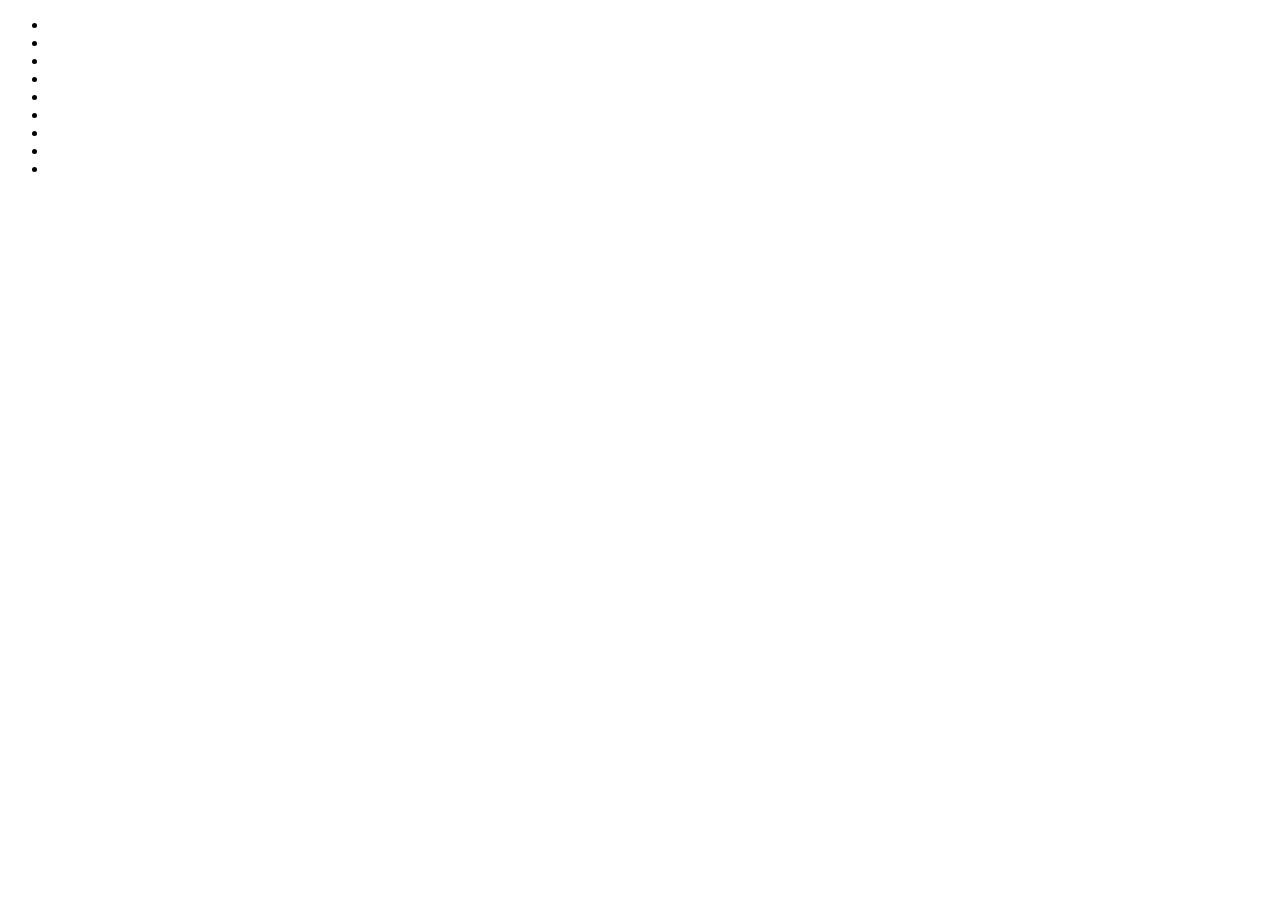
==== html/8PuzzleGame.html @ 1b804cb4 "Fix the bugs with the switchers" ====
<!DOCTYPE html>
<html lang="en">

<head>
    <meta charset="UTF-8">
    <meta name="viewport" content="width=device-width, initial-scale=1.0">
    <title>Game Website</title>
    <link rel="stylesheet" href="css/8PuzzleGame.css">
</head>

<body>
    <div id="container">
        <ul>
            <li></li>
            <li></li>
            <li></li>
            <li></li>
            <li></li>
            <li></li>
            <li></li>
            <li></li>
            <li></li>
        </ul>
    </div>

</body>
<script src="js/script.js"></script>

</html>
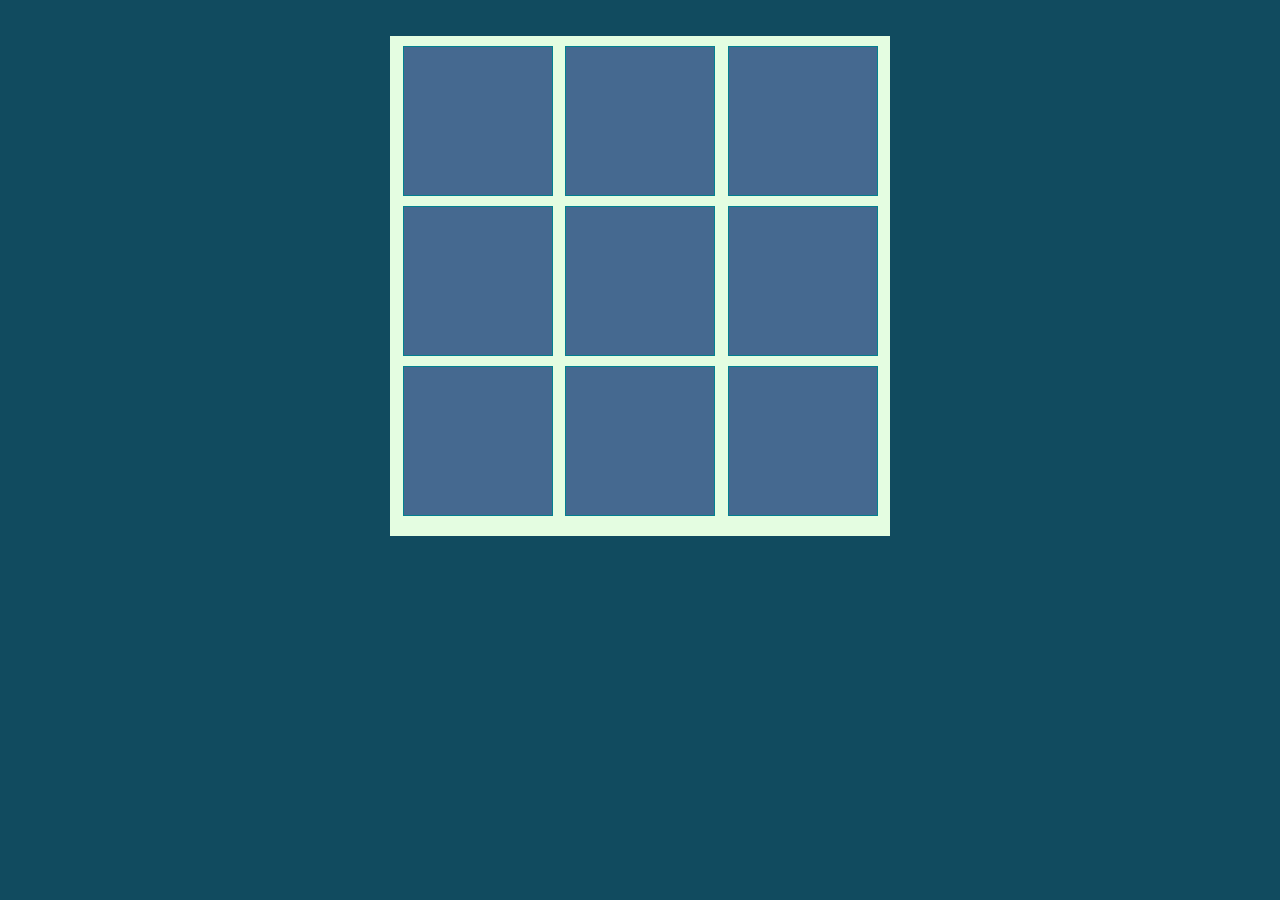
==== commit 362a718b: "Begin the 8 puzzle game" ====
--- a/html/8PuzzleGame.html
+++ b/html/8PuzzleGame.html
@@ -4,8 +4,8 @@
 <head>
     <meta charset="UTF-8">
     <meta name="viewport" content="width=device-width, initial-scale=1.0">
-    <title>Game Website</title>
-    <link rel="stylesheet" href="css/8PuzzleGame.css">
+    <title>8 Puzzle Game</title>
+    <link rel="stylesheet" href="../css/8PuzzleGame.css">
 </head>
 
 <body>
@@ -24,6 +24,6 @@
     </div>
 
 </body>
-<script src="js/script.js"></script>
+<script src="../js/8PuzzleGame.js"></script>
 
 </html>--- a/css/8PuzzleGame.css
+++ b/css/8PuzzleGame.css
@@ -0,0 +1,41 @@
+* {
+    padding: 0;
+    margin: 0;
+    box-sizing: border-box;
+}
+body {
+    display: flex;
+    background-color: #114B5F;
+    text-align: center;
+    flex-direction: column;
+    padding-top: 2%;
+}
+#container {
+    width: 500px;
+    height: 500px;
+    background: #E4FDE1;
+    margin: 10px auto;
+}
+ul {
+    display: flex;
+    flex-wrap: wrap;
+    list-style-type: none;
+    justify-content: space-evenly;
+    font-family: 'Audiowide';
+    color: #E4FDE1;
+}
+ul li {
+    background: #456990;
+    width: 30%;
+    height: 150px;
+    border: 1px solid #028090;
+    margin-top: 10px;
+    text-align: center;
+    font-size: 2rem;
+    padding-top: 3rem;
+}
+
+.empty {
+    background: #DAD4EF;
+    border: 2px solid #114B5F;
+}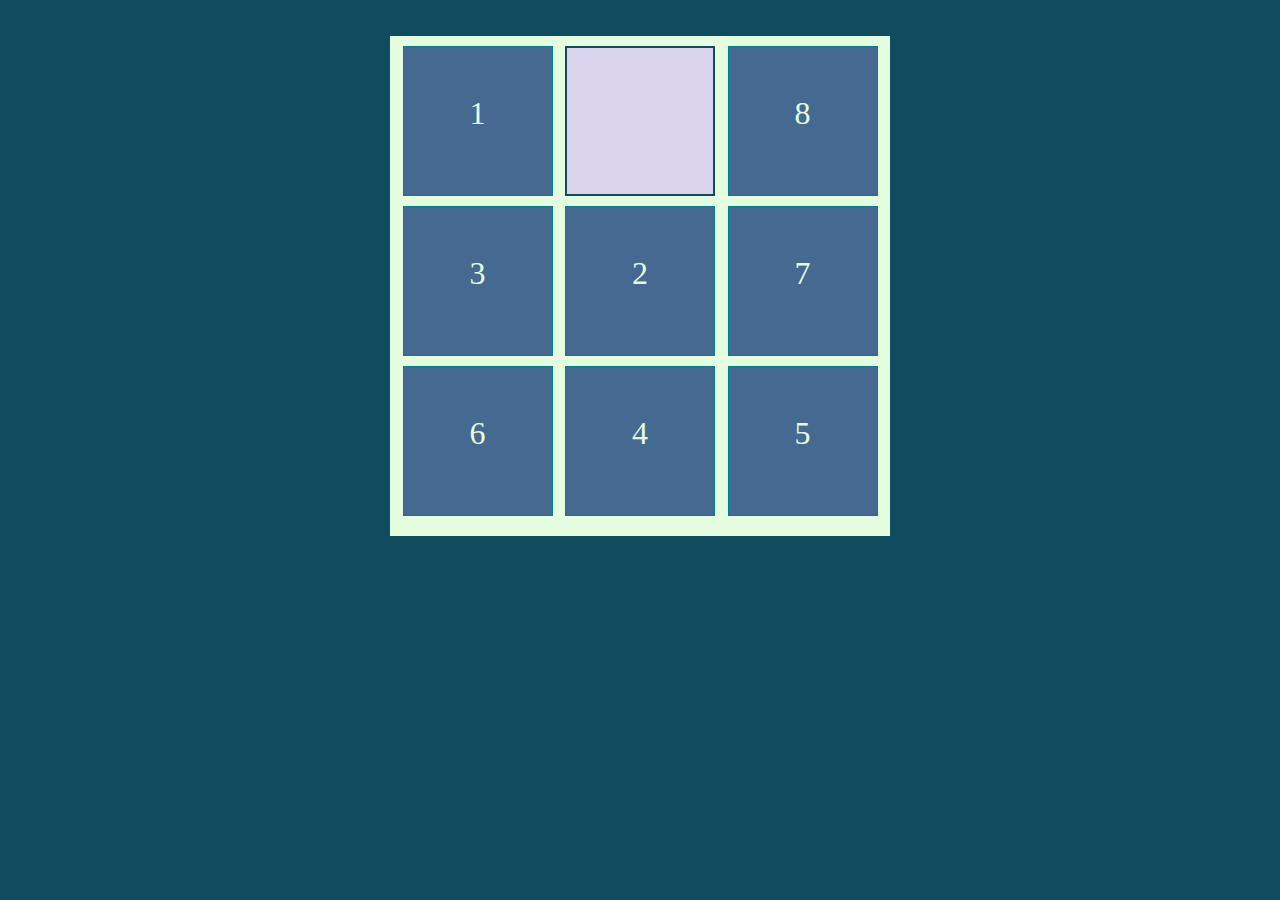
==== commit 3826ff14: "Finish the 8 puzzle game" ====
--- a/html/8PuzzleGame.html
+++ b/html/8PuzzleGame.html
@@ -8,7 +8,7 @@
     <link rel="stylesheet" href="../css/8PuzzleGame.css">
 </head>
 
-<body>
+<body onload="setUp()">
     <div id="container">
         <ul>
             <li></li>
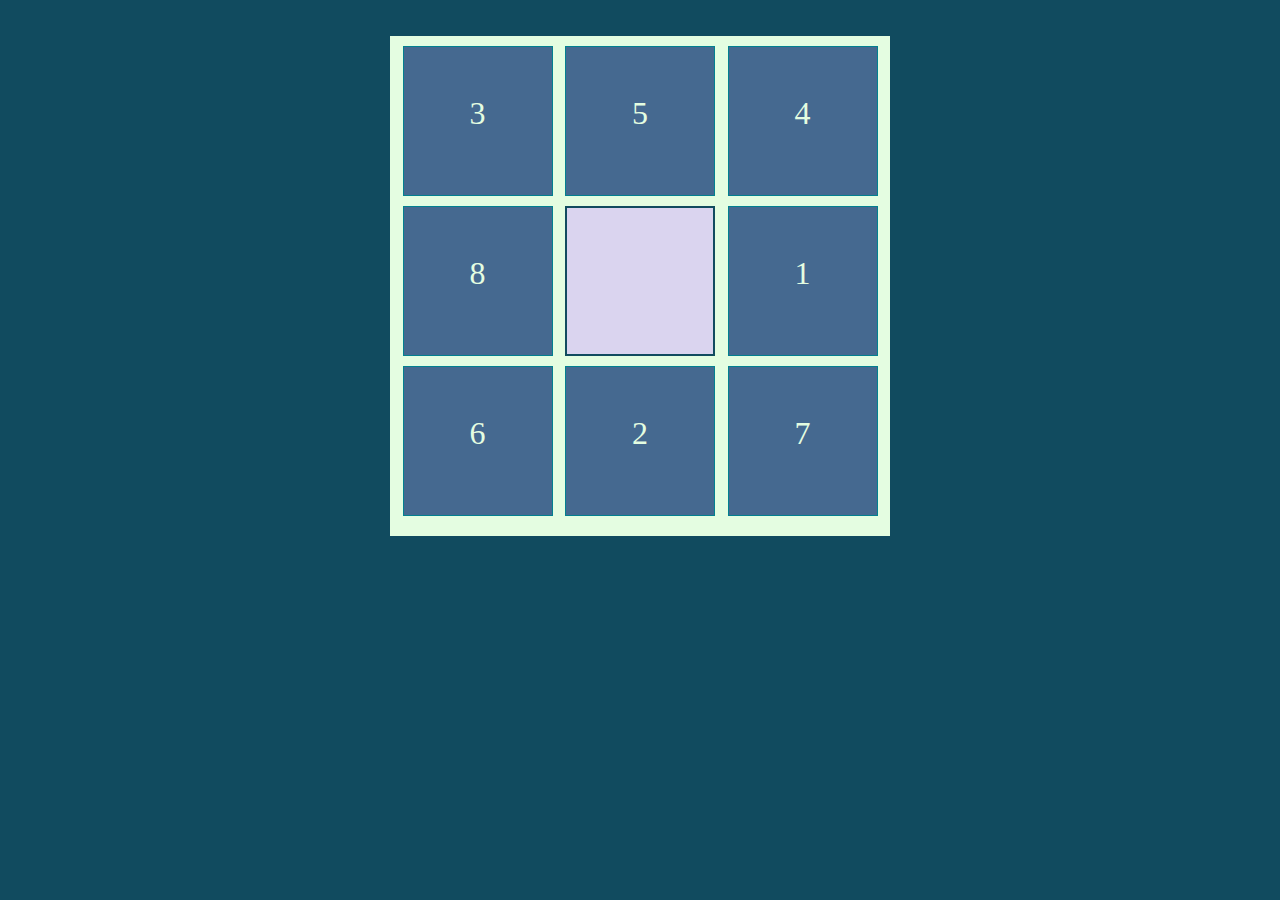
==== commit eb296a31: "add score to local storage" ====
--- a/html/8PuzzleGame.html
+++ b/html/8PuzzleGame.html
@@ -25,5 +25,6 @@
 
 </body>
 <script src="../js/8PuzzleGame.js"></script>
+<script src="../js/games.js"></script>
 
 </html>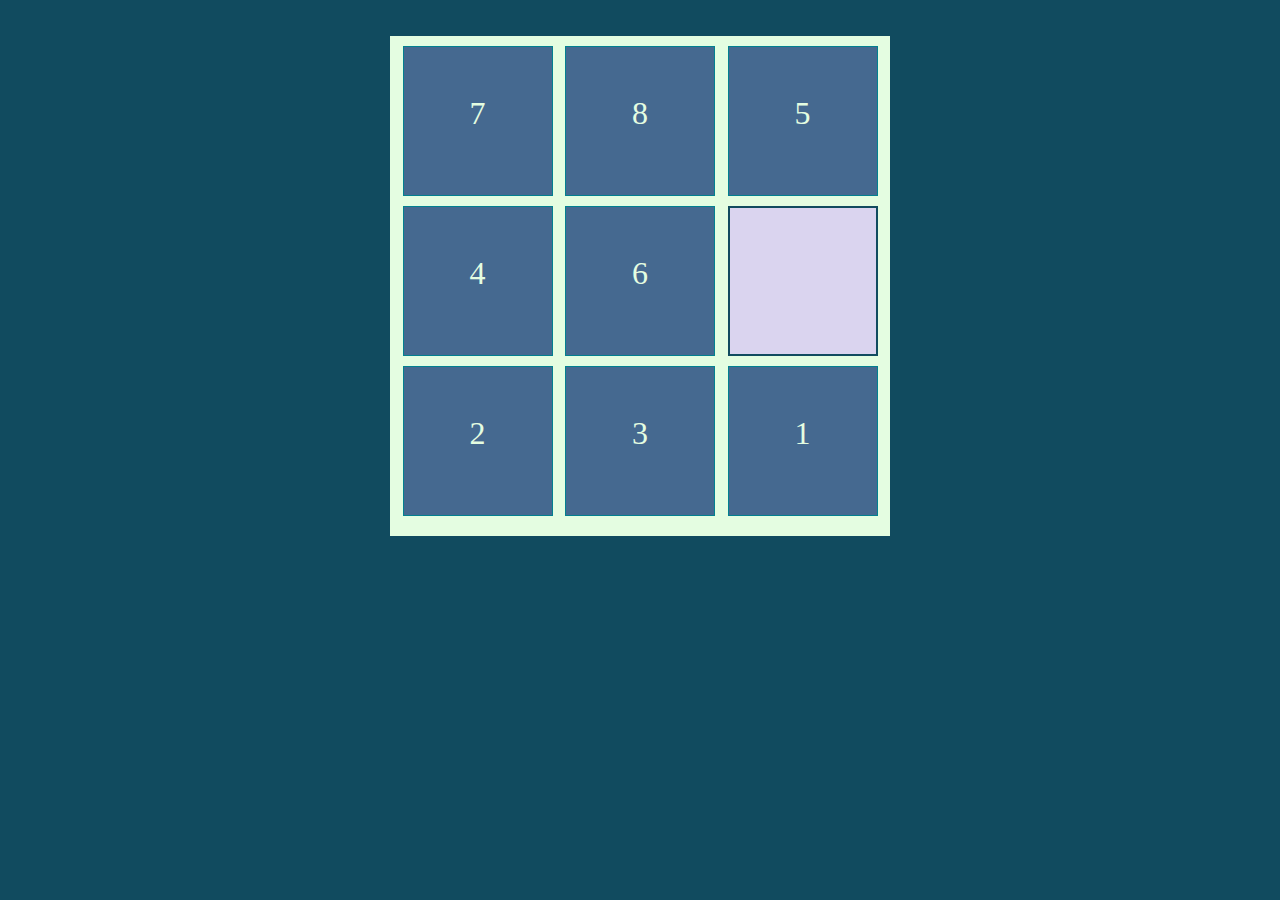
==== commit 637388a1: "fix_bug" ====
--- a/html/8PuzzleGame.html
+++ b/html/8PuzzleGame.html
@@ -6,6 +6,7 @@
     <meta name="viewport" content="width=device-width, initial-scale=1.0">
     <title>8 Puzzle Game</title>
     <link rel="stylesheet" href="../css/8PuzzleGame.css">
+    <link rel="icon" type="image/x-icon" href="../images/favicon.ico">
 </head>
 
 <body onload="setUp()">
